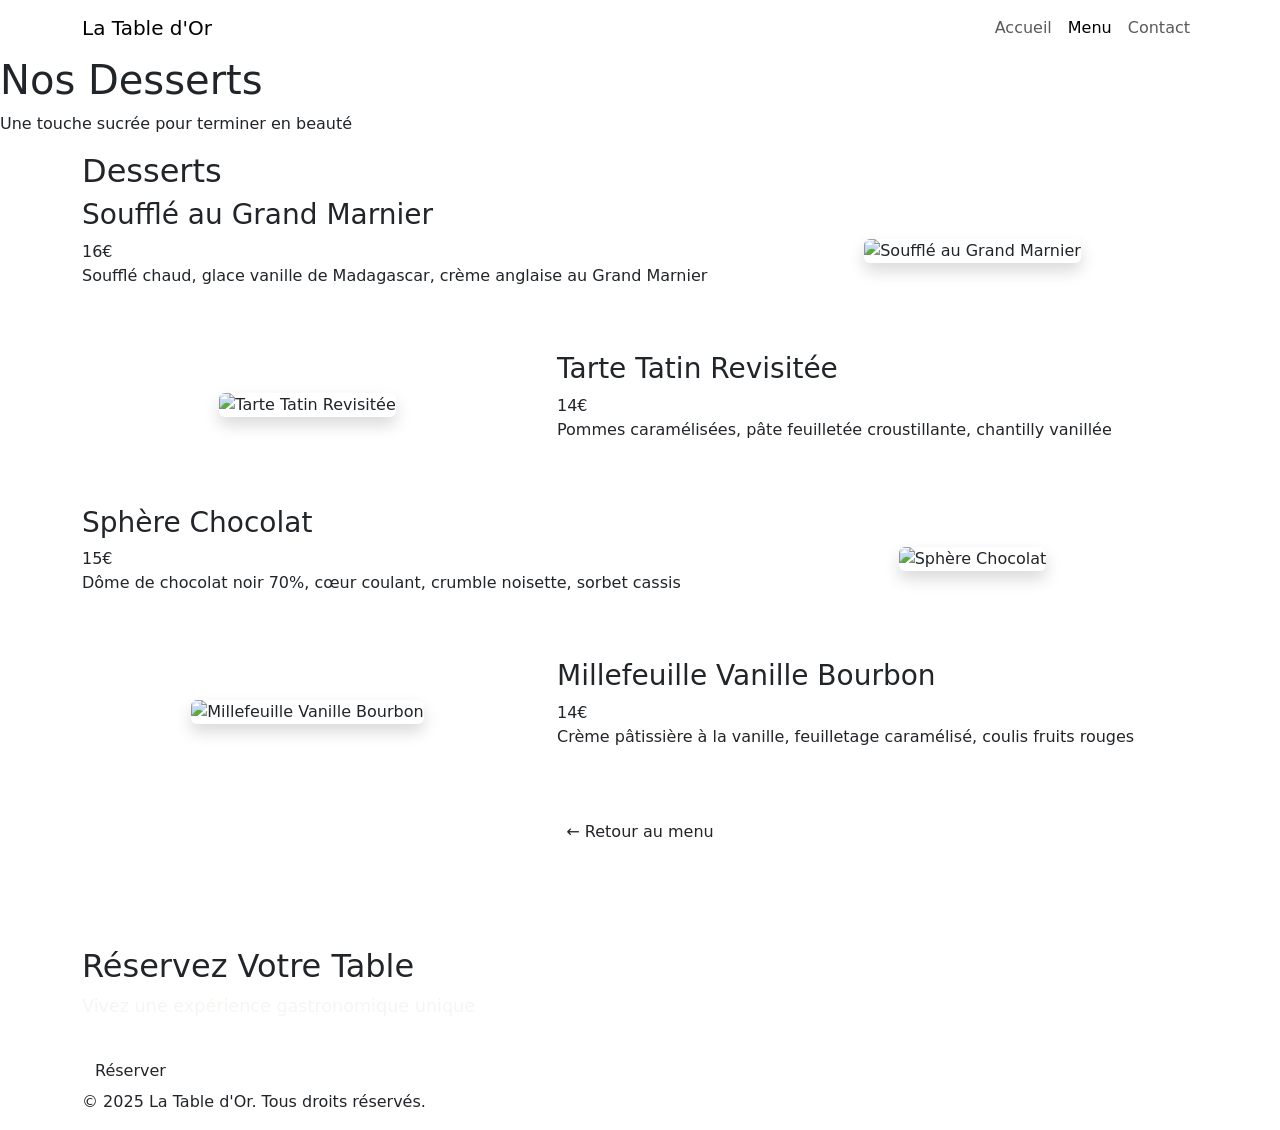
==== menu-desserts.html @ f7732055 "Add files via upload" ====
<!DOCTYPE html>
<html lang="fr">
<head>
    <meta charset="UTF-8">
    <meta name="viewport" content="width=device-width, initial-scale=1.0">
    <title>Desserts - La Table d'Or</title>
    <link href="https://cdn.jsdelivr.net/npm/bootstrap@5.3.0/dist/css/bootstrap.min.css" rel="stylesheet">
    <link rel="stylesheet" href="styles.css">
    <link href="https://fonts.googleapis.com/css2?family=Playfair+Display:wght@400;700&family=Montserrat:wght@300;400;600&display=swap" rel="stylesheet">
</head>
<body>
    <!-- Navigation -->
    <nav class="navbar navbar-expand-lg">
        <div class="container">
            <a class="navbar-brand" href="accueil.html">La Table d'Or</a>
            <button class="navbar-toggler" type="button" data-bs-toggle="collapse" data-bs-target="#navbarNav" style="background-color: #C9A24D;">
                <span class="navbar-toggler-icon"></span>
            </button>
            <div class="collapse navbar-collapse justify-content-end" id="navbarNav">
                <ul class="navbar-nav">
                    <li class="nav-item"><a class="nav-link" href="accueil.html">Accueil</a></li>
                    <li class="nav-item"><a class="nav-link active" href="menu.html">Menu</a></li>
                    <li class="nav-item"><a class="nav-link" href="contact.html">Contact</a></li>
                </ul>
            </div>
        </div>
    </nav>

    <!-- Hero -->
    <section class="menu-hero">
        <h1>Nos Desserts</h1>
        <p>Une touche sucrée pour terminer en beauté</p>
    </section>

    <!-- Desserts avec images -->
    <section class="menu-section pb-5">
        <div class="container">
            <div class="menu-category">
                <h2>Desserts</h2>

                <!-- Soufflé au Grand Marnier -->
                <div class="row align-items-center menu-item fade-in mb-5">
                    <div class="col-lg-7">
                        <div class="menu-item-header">
                            <h3>Soufflé au Grand Marnier</h3>
                            <span class="price">16€</span>
                        </div>
                        <p>Soufflé chaud, glace vanille de Madagascar, crème anglaise au Grand Marnier</p>
                    </div>
                    <div class="col-lg-5 text-center">
                        <img src="https://ediblemontereybay.com/wp-content/uploads/2020/09/Le-Souffle_Grand-Marnier-souffle-with-sauce_Tristan-Davison.jpeg" alt="Soufflé au Grand Marnier" class="img-fluid rounded shadow">
                    </div>
                </div>

                <!-- Tarte Tatin Revisitée -->
                <div class="row align-items-center menu-item fade-in mb-5">
                    <div class="col-lg-7 order-lg-2">
                        <div class="menu-item-header">
                            <h3>Tarte Tatin Revisitée</h3>
                            <span class="price">14€</span>
                        </div>
                        <p>Pommes caramélisées, pâte feuilletée croustillante, chantilly vanillée</p>
                    </div>
                    <div class="col-lg-5 text-center order-lg-1">
                        <img src="https://files.meilleurduchef.com/mdc/photo/recette/tarte-tatin-revisitee-aux-pommes/tarte-tatin-revisitee-aux-pommes-1200.jpg" alt="Tarte Tatin Revisitée" class="img-fluid rounded shadow">
                    </div>
                </div>

                <!-- Sphère Chocolat -->
                <div class="row align-items-center menu-item fade-in mb-5">
                    <div class="col-lg-7">
                        <div class="menu-item-header">
                            <h3>Sphère Chocolat</h3>
                            <span class="price">15€</span>
                        </div>
                        <p>Dôme de chocolat noir 70%, cœur coulant, crumble noisette, sorbet cassis</p>
                    </div>
                    <div class="col-lg-5 text-center">
                        <img src="https://images.stockcake.com/public/f/d/a/fdafb92d-09c8-49fb-9477-f8b53d425341_large/gourmet-dessert-plating-stockcake.jpg" alt="Sphère Chocolat" class="img-fluid rounded shadow">
                    </div>
                </div>

                <!-- Millefeuille Vanille Bourbon -->
                <div class="row align-items-center menu-item fade-in mb-5">
                    <div class="col-lg-7 order-lg-2">
                        <div class="menu-item-header">
                            <h3>Millefeuille Vanille Bourbon</h3>
                            <span class="price">14€</span>
                        </div>
                        <p>Crème pâtissière à la vanille, feuilletage caramélisé, coulis fruits rouges</p>
                    </div>
                    <div class="col-lg-5 text-center order-lg-1">
                        <img src="https://files.meilleurduchef.com/mdc/photo/recipe/chantilly-millefeuille-red-berries/chantilly-millefeuille-red-berries-640.jpg" alt="Millefeuille Vanille Bourbon" class="img-fluid rounded shadow">
                    </div>
                </div>
            </div>

            <div class="text-center my-5">
                <a href="menu.html" class="btn btn-gold">← Retour au menu</a>
            </div>
        </div>
    </section>

    <!-- CTA & Footer -->
    <section class="cta-section">
        <div class="container">
            <h2>Réservez Votre Table</h2>
            <p style="color: #F7F5F2; font-size: 1.1rem; margin-bottom: 2rem;">Vivez une expérience gastronomique unique</p>
            <a href="contact.html"><button class="btn btn-gold">Réserver</button></a>
        </div>
    </section>

    <footer class="footer">
        <div class="container">
            <p>© 2025 La Table d'Or. Tous droits réservés.</p>
        </div>
    </footer>

    <script src="https://cdn.jsdelivr.net/npm/bootstrap@5.3.0/dist/js/bootstrap.bundle.min.js"></script>
    <script src="script.js"></script>
</body>
</html>
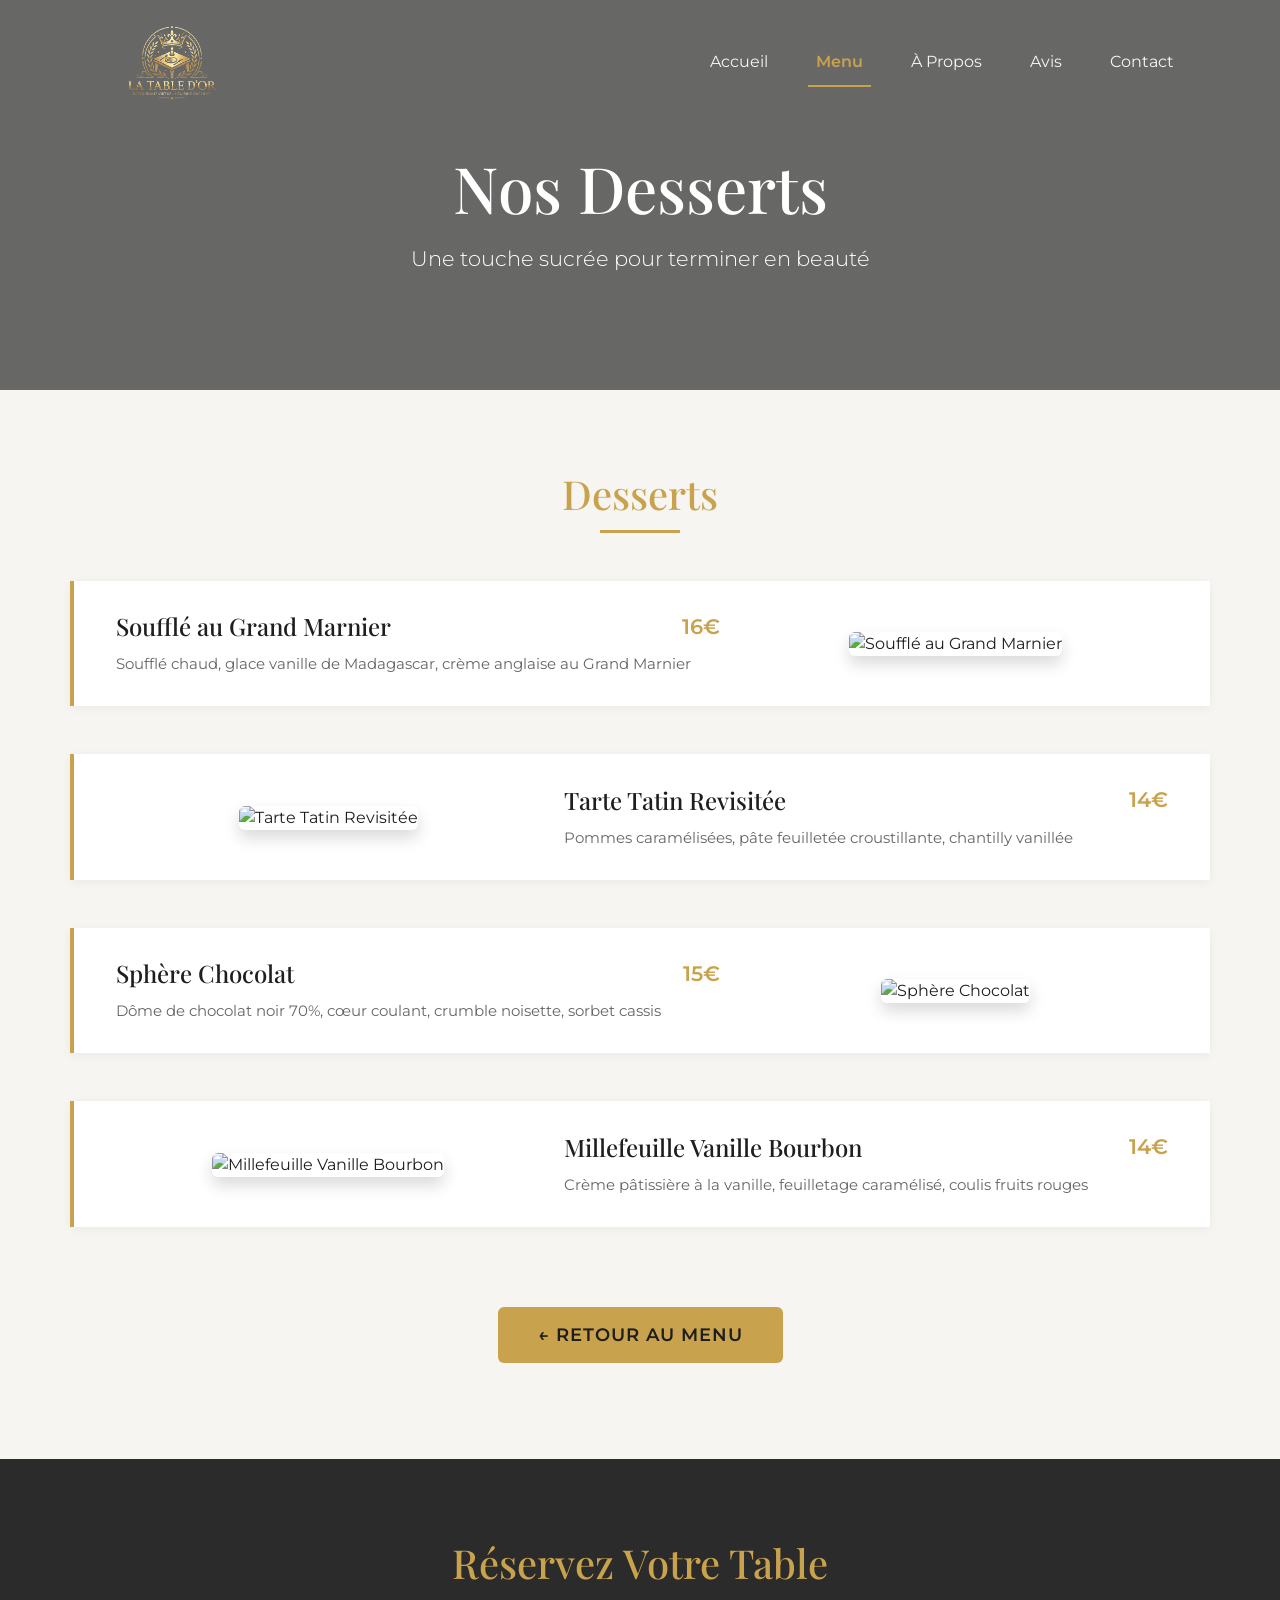
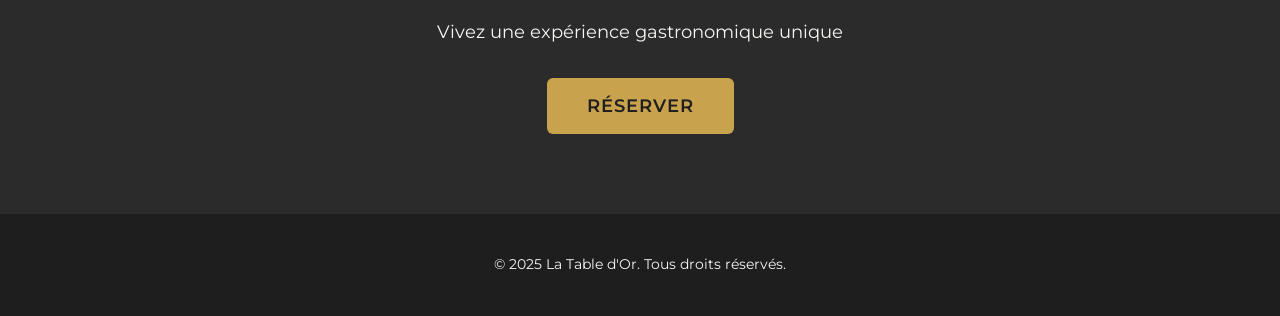
==== commit a73f8e74: "Ajout de vidéos et stylisation de la barre de navigation." ====
--- a/menu-desserts.html
+++ b/menu-desserts.html
@@ -1,122 +1,126 @@
-<!DOCTYPE html>
-<html lang="fr">
-<head>
-    <meta charset="UTF-8">
-    <meta name="viewport" content="width=device-width, initial-scale=1.0">
-    <title>Desserts - La Table d'Or</title>
-    <link href="https://cdn.jsdelivr.net/npm/bootstrap@5.3.0/dist/css/bootstrap.min.css" rel="stylesheet">
-    <link rel="stylesheet" href="styles.css">
-    <link href="https://fonts.googleapis.com/css2?family=Playfair+Display:wght@400;700&family=Montserrat:wght@300;400;600&display=swap" rel="stylesheet">
-</head>
-<body>
-    <!-- Navigation -->
-    <nav class="navbar navbar-expand-lg">
-        <div class="container">
-            <a class="navbar-brand" href="accueil.html">La Table d'Or</a>
-            <button class="navbar-toggler" type="button" data-bs-toggle="collapse" data-bs-target="#navbarNav" style="background-color: #C9A24D;">
-                <span class="navbar-toggler-icon"></span>
-            </button>
-            <div class="collapse navbar-collapse justify-content-end" id="navbarNav">
-                <ul class="navbar-nav">
-                    <li class="nav-item"><a class="nav-link" href="accueil.html">Accueil</a></li>
-                    <li class="nav-item"><a class="nav-link active" href="menu.html">Menu</a></li>
-                    <li class="nav-item"><a class="nav-link" href="contact.html">Contact</a></li>
-                </ul>
-            </div>
-        </div>
-    </nav>
-
-    <!-- Hero -->
-    <section class="menu-hero">
-        <h1>Nos Desserts</h1>
-        <p>Une touche sucrée pour terminer en beauté</p>
-    </section>
-
-    <!-- Desserts avec images -->
-    <section class="menu-section pb-5">
-        <div class="container">
-            <div class="menu-category">
-                <h2>Desserts</h2>
-
-                <!-- Soufflé au Grand Marnier -->
-                <div class="row align-items-center menu-item fade-in mb-5">
-                    <div class="col-lg-7">
-                        <div class="menu-item-header">
-                            <h3>Soufflé au Grand Marnier</h3>
-                            <span class="price">16€</span>
-                        </div>
-                        <p>Soufflé chaud, glace vanille de Madagascar, crème anglaise au Grand Marnier</p>
-                    </div>
-                    <div class="col-lg-5 text-center">
-                        <img src="https://ediblemontereybay.com/wp-content/uploads/2020/09/Le-Souffle_Grand-Marnier-souffle-with-sauce_Tristan-Davison.jpeg" alt="Soufflé au Grand Marnier" class="img-fluid rounded shadow">
-                    </div>
-                </div>
-
-                <!-- Tarte Tatin Revisitée -->
-                <div class="row align-items-center menu-item fade-in mb-5">
-                    <div class="col-lg-7 order-lg-2">
-                        <div class="menu-item-header">
-                            <h3>Tarte Tatin Revisitée</h3>
-                            <span class="price">14€</span>
-                        </div>
-                        <p>Pommes caramélisées, pâte feuilletée croustillante, chantilly vanillée</p>
-                    </div>
-                    <div class="col-lg-5 text-center order-lg-1">
-                        <img src="https://files.meilleurduchef.com/mdc/photo/recette/tarte-tatin-revisitee-aux-pommes/tarte-tatin-revisitee-aux-pommes-1200.jpg" alt="Tarte Tatin Revisitée" class="img-fluid rounded shadow">
-                    </div>
-                </div>
-
-                <!-- Sphère Chocolat -->
-                <div class="row align-items-center menu-item fade-in mb-5">
-                    <div class="col-lg-7">
-                        <div class="menu-item-header">
-                            <h3>Sphère Chocolat</h3>
-                            <span class="price">15€</span>
-                        </div>
-                        <p>Dôme de chocolat noir 70%, cœur coulant, crumble noisette, sorbet cassis</p>
-                    </div>
-                    <div class="col-lg-5 text-center">
-                        <img src="https://images.stockcake.com/public/f/d/a/fdafb92d-09c8-49fb-9477-f8b53d425341_large/gourmet-dessert-plating-stockcake.jpg" alt="Sphère Chocolat" class="img-fluid rounded shadow">
-                    </div>
-                </div>
-
-                <!-- Millefeuille Vanille Bourbon -->
-                <div class="row align-items-center menu-item fade-in mb-5">
-                    <div class="col-lg-7 order-lg-2">
-                        <div class="menu-item-header">
-                            <h3>Millefeuille Vanille Bourbon</h3>
-                            <span class="price">14€</span>
-                        </div>
-                        <p>Crème pâtissière à la vanille, feuilletage caramélisé, coulis fruits rouges</p>
-                    </div>
-                    <div class="col-lg-5 text-center order-lg-1">
-                        <img src="https://files.meilleurduchef.com/mdc/photo/recipe/chantilly-millefeuille-red-berries/chantilly-millefeuille-red-berries-640.jpg" alt="Millefeuille Vanille Bourbon" class="img-fluid rounded shadow">
-                    </div>
-                </div>
-            </div>
-
-            <div class="text-center my-5">
-                <a href="menu.html" class="btn btn-gold">← Retour au menu</a>
-            </div>
-        </div>
-    </section>
-
-    <!-- CTA & Footer -->
-    <section class="cta-section">
-        <div class="container">
-            <h2>Réservez Votre Table</h2>
-            <p style="color: #F7F5F2; font-size: 1.1rem; margin-bottom: 2rem;">Vivez une expérience gastronomique unique</p>
-            <a href="contact.html"><button class="btn btn-gold">Réserver</button></a>
-        </div>
-    </section>
-
-    <footer class="footer">
-        <div class="container">
-            <p>© 2025 La Table d'Or. Tous droits réservés.</p>
-        </div>
-    </footer>
-
-    <script src="https://cdn.jsdelivr.net/npm/bootstrap@5.3.0/dist/js/bootstrap.bundle.min.js"></script>
-    <script src="script.js"></script>
-</body>
+<!DOCTYPE html>
+<html lang="fr">
+<head>
+    <meta charset="UTF-8">
+    <meta name="viewport" content="width=device-width, initial-scale=1.0">
+    <title>Desserts - La Table d'Or</title>
+    <link href="https://cdn.jsdelivr.net/npm/bootstrap@5.3.0/dist/css/bootstrap.min.css" rel="stylesheet">
+    <link rel="stylesheet" href="styles.css">
+    <link href="https://fonts.googleapis.com/css2?family=Playfair+Display:wght@400;700&family=Montserrat:wght@300;400;600&display=swap" rel="stylesheet">
+</head>
+<body>
+    <!-- Navigation -->
+    <nav class="navbar navbar-expand-lg">
+        <div class="container">
+            <a class="navbar-brand" href="index.html">
+                <img src="logo.png" width="180" />
+            </a>
+            <button class="navbar-toggler" type="button" data-bs-toggle="collapse" data-bs-target="#navbarNav" style="background-color: #C9A24D;">
+                <span class="navbar-toggler-icon"></span>
+            </button>
+            <div class="collapse navbar-collapse justify-content-end" id="navbarNav">
+                <ul class="navbar-nav">
+                    <li class="nav-item"><a class="nav-link" href="index.html">Accueil</a></li>
+                    <li class="nav-item"><a class="nav-link active" href="menu.html">Menu</a></li>
+                    <li class="nav-item"><a class="nav-link" href="a-propos.html">À Propos</a></li>
+                    <li class="nav-item"><a class="nav-link" href="avis.html">Avis</a></li>
+                    <li class="nav-item"><a class="nav-link" href="contact.html">Contact</a></li>
+                </ul>
+            </div>
+        </div>
+    </nav>
+
+    <!-- Hero -->
+    <section class="menu-hero">
+        <h1>Nos Desserts</h1>
+        <p>Une touche sucrée pour terminer en beauté</p>
+    </section>
+
+    <!-- Desserts avec images -->
+    <section class="menu-section pb-5">
+        <div class="container">
+            <div class="menu-category">
+                <h2>Desserts</h2>
+
+                <!-- Soufflé au Grand Marnier -->
+                <div class="row align-items-center menu-item fade-in mb-5">
+                    <div class="col-lg-7">
+                        <div class="menu-item-header">
+                            <h3>Soufflé au Grand Marnier</h3>
+                            <span class="price">16€</span>
+                        </div>
+                        <p>Soufflé chaud, glace vanille de Madagascar, crème anglaise au Grand Marnier</p>
+                    </div>
+                    <div class="col-lg-5 text-center">
+                        <img src="https://ediblemontereybay.com/wp-content/uploads/2020/09/Le-Souffle_Grand-Marnier-souffle-with-sauce_Tristan-Davison.jpeg" alt="Soufflé au Grand Marnier" class="img-fluid rounded shadow">
+                    </div>
+                </div>
+
+                <!-- Tarte Tatin Revisitée -->
+                <div class="row align-items-center menu-item fade-in mb-5">
+                    <div class="col-lg-7 order-lg-2">
+                        <div class="menu-item-header">
+                            <h3>Tarte Tatin Revisitée</h3>
+                            <span class="price">14€</span>
+                        </div>
+                        <p>Pommes caramélisées, pâte feuilletée croustillante, chantilly vanillée</p>
+                    </div>
+                    <div class="col-lg-5 text-center order-lg-1">
+                        <img src="https://files.meilleurduchef.com/mdc/photo/recette/tarte-tatin-revisitee-aux-pommes/tarte-tatin-revisitee-aux-pommes-1200.jpg" alt="Tarte Tatin Revisitée" class="img-fluid rounded shadow">
+                    </div>
+                </div>
+
+                <!-- Sphère Chocolat -->
+                <div class="row align-items-center menu-item fade-in mb-5">
+                    <div class="col-lg-7">
+                        <div class="menu-item-header">
+                            <h3>Sphère Chocolat</h3>
+                            <span class="price">15€</span>
+                        </div>
+                        <p>Dôme de chocolat noir 70%, cœur coulant, crumble noisette, sorbet cassis</p>
+                    </div>
+                    <div class="col-lg-5 text-center">
+                        <img src="https://images.stockcake.com/public/f/d/a/fdafb92d-09c8-49fb-9477-f8b53d425341_large/gourmet-dessert-plating-stockcake.jpg" alt="Sphère Chocolat" class="img-fluid rounded shadow">
+                    </div>
+                </div>
+
+                <!-- Millefeuille Vanille Bourbon -->
+                <div class="row align-items-center menu-item fade-in mb-5">
+                    <div class="col-lg-7 order-lg-2">
+                        <div class="menu-item-header">
+                            <h3>Millefeuille Vanille Bourbon</h3>
+                            <span class="price">14€</span>
+                        </div>
+                        <p>Crème pâtissière à la vanille, feuilletage caramélisé, coulis fruits rouges</p>
+                    </div>
+                    <div class="col-lg-5 text-center order-lg-1">
+                        <img src="https://files.meilleurduchef.com/mdc/photo/recipe/chantilly-millefeuille-red-berries/chantilly-millefeuille-red-berries-640.jpg" alt="Millefeuille Vanille Bourbon" class="img-fluid rounded shadow">
+                    </div>
+                </div>
+            </div>
+
+            <div class="text-center my-5">
+                <a href="menu.html" class="btn btn-gold">← Retour au menu</a>
+            </div>
+        </div>
+    </section>
+
+    <!-- CTA & Footer -->
+    <section class="cta-section">
+        <div class="container">
+            <h2>Réservez Votre Table</h2>
+            <p style="color: #F7F5F2; font-size: 1.1rem; margin-bottom: 2rem;">Vivez une expérience gastronomique unique</p>
+            <a href="contact.html"><button class="btn btn-gold">Réserver</button></a>
+        </div>
+    </section>
+
+    <footer class="footer">
+        <div class="container">
+            <p>© 2025 La Table d'Or. Tous droits réservés.</p>
+        </div>
+    </footer>
+
+    <script src="https://cdn.jsdelivr.net/npm/bootstrap@5.3.0/dist/js/bootstrap.bundle.min.js"></script>
+    <script src="script.js"></script>
+</body>
 </html>
--- a/styles.css
+++ b/styles.css
@@ -0,0 +1,858 @@
+/* ========================================
+   STYLES GÉNÉRAUX
+   ======================================== */
+
+* {
+    margin: 0;
+    padding: 0;
+    box-sizing: border-box;
+}
+
+body {
+    font-family: 'Montserrat', sans-serif;
+    background-color: #F7F5F2;
+    color: #1E1E1E;
+    overflow-x: hidden;
+}
+
+h1, h2, h3 {
+    font-family: 'Playfair Display', serif;
+}
+
+/* ========================================
+   NAVIGATION
+   ======================================== */
+
+.navbar {
+    /* background-color: rgba(130, 150, 151, 0.541); */
+    position: fixed;
+    width: 100%;
+    top: 0;
+    z-index: 1000;
+    transition: all 0.3s ease;
+}
+
+.navbar.scrolled {
+    padding: 0.8rem 0;
+    box-shadow: 0 2px 10px rgba(0,0,0,0.1);
+}
+
+.navbar-brand {
+    font-family: 'Playfair Display', serif;
+    font-size: 1.8rem;
+    color: #C9A24D !important;
+    font-weight: 700;
+}
+
+.nav-link {
+    color: #F7F5F2 !important;
+    font-weight: 400;
+    margin: 0 1rem;
+    transition: color 0.3s ease;
+    position: relative;
+}
+
+.nav-link::after {
+    content: '';
+    position: absolute;
+    bottom: -5px;
+    left: 0;
+    width: 0;
+    height: 2px;
+    background-color: #C9A24D;
+    transition: width 0.3s ease;
+}
+
+.nav-link:hover::after {
+    width: 100%;
+}
+
+.nav-link:hover {
+    color: #C9A24D !important;
+}
+  .nav-link.active {
+        color: #C9A24D !important;
+        font-weight: 600;
+    }
+    .nav-link.active::after {
+        width: 100% !important;
+    }
+
+/* ========================================
+   BOUTONS
+   ======================================== */
+
+.btn-gold {
+    background-color: #C9A24D;
+    color: #1E1E1E;
+    border: none;
+    padding: 15px 40px;
+    font-size: 1.1rem;
+    font-weight: 600;
+    transition: all 0.3s ease;
+    text-transform: uppercase;
+    letter-spacing: 1px;
+}
+
+.btn-gold:hover {
+    background-color: #1E1E1E;
+    color: #C9A24D;
+    transform: translateY(-3px);
+    box-shadow: 0 10px 20px rgba(201, 162, 77, 0.3);
+}
+
+/* ========================================
+   PAGE ACCUEIL - HERO SECTION
+   ======================================== */
+
+.hero {
+    height: 100vh;
+    position: relative;
+    overflow: hidden;
+    margin-top: 0;
+}
+
+.hero-overlay {
+    position: absolute;
+    top: 0;
+    left: 0;
+    width: 100%;
+    height: 100%;
+    background: linear-gradient(to bottom, rgba(0,0,0,0.3), rgba(0,0,0,0.6));
+    display: flex;
+    align-items: center;
+    justify-content: center;
+}
+
+.hero-content {
+    text-align: center;
+    color: white;
+    z-index: 2;
+    animation: fadeInUp 1.5s ease;
+}
+
+@keyframes fadeInUp {
+    from {
+        opacity: 0;
+        transform: translateY(50px);
+    }
+    to {
+        opacity: 1;
+        transform: translateY(0);
+    }
+}
+
+.hero-content h1 {
+    font-size: 4rem;
+    margin-bottom: 1rem;
+    font-weight: 700;
+    letter-spacing: 2px;
+}
+
+.hero-content p {
+    font-size: 1.3rem;
+    margin-bottom: 2rem;
+    font-weight: 300;
+    max-width: 600px;
+    margin-left: auto;
+    margin-right: auto;
+}
+
+/* .icons {
+    position: absolute;
+    top: 220px;
+    left: 0px;
+}
+
+.icons .fa-circle-arrow-left {
+    position: absolute;
+    top: 230px;
+    left: 30px;
+    font-size: 30px;
+    color: #fff;
+}
+
+.icons .fa-circle-arrow-right {
+    font-size: 30px;
+    position: absolute;
+    top: 230px;
+    right: -1810px;
+    color: #fff;
+} */
+
+/* ========================================
+   PAGE ACCUEIL - PRÉSENTATION
+   ======================================== */
+
+.presentation {
+    padding: 100px 0;
+    background-color: #F7F5F2;
+}
+
+.presentation-content {
+    max-width: 800px;
+    margin: 0 auto;
+    text-align: center;
+    animation: fadeIn 1s ease;
+}
+
+@keyframes fadeIn {
+    from { opacity: 0; }
+    to { opacity: 1; }
+}
+
+.presentation h2 {
+    font-size: 3rem;
+    color: #C9A24D;
+    margin-bottom: 2rem;
+}
+
+.presentation p {
+    font-size: 1.1rem;
+    line-height: 1.8;
+    color: #1E1E1E;
+    margin-bottom: 1.5rem;
+}
+
+/* ========================================
+   PAGE ACCUEIL - GALERIE
+   ======================================== */
+
+.gallery {
+    padding: 100px 0;
+    background-color: #2B2B2B;
+}
+
+.gallery h2 {
+    text-align: center;
+    color: #C9A24D;
+    font-size: 3rem;
+    margin-bottom: 3rem;
+}
+
+.gallery-item {
+    position: relative;
+    overflow: hidden;
+    height: 400px;
+    margin-bottom: 30px;
+    cursor: pointer;
+}
+
+.gallery-item img {
+    width: 100%;
+    height: 100%;
+    object-fit: cover;
+    transition: transform 0.5s ease;
+}
+
+.gallery-item:hover img {
+    transform: scale(1.1);
+}
+
+.gallery-overlay {
+    position: absolute;
+    top: 0;
+    left: 0;
+    width: 100%;
+    height: 100%;
+    background: rgba(201, 162, 77, 0.8);
+    display: flex;
+    align-items: center;
+    justify-content: center;
+    opacity: 0;
+    transition: opacity 0.4s ease;
+}
+
+.gallery-item:hover .gallery-overlay {
+    opacity: 1;
+}
+
+.gallery-overlay h3 {
+    color: white;
+    font-size: 2rem;
+}
+
+/* ========================================
+   PAGE MENU - HERO
+   ======================================== */
+
+.menu-hero {
+    background: linear-gradient(rgba(43, 43, 43, 0.7), rgba(43, 43, 43, 0.7)), 
+                url('https://images.unsplash.com/photo-1550966871-3ed3cdb5ed0c?w=1920&h=600&fit=crop');
+    background-size: cover;
+    background-position: center;
+    padding: 150px 0 100px;
+    text-align: center;
+    color: white;
+    animation: fadeIn 1s ease;
+}
+
+.menu-hero h1 {
+    font-size: 4rem;
+    margin-bottom: 1rem;
+    animation: slideDown 1s ease;
+}
+
+@keyframes slideDown {
+    from {
+        opacity: 0;
+        transform: translateY(-50px);
+    }
+    to {
+        opacity: 1;
+        transform: translateY(0);
+    }
+}
+
+.menu-hero p {
+    font-size: 1.3rem;
+    font-weight: 300;
+}
+
+/* ========================================
+   PAGE MENU - SECTIONS
+   ======================================== */
+
+.menu-section {
+    padding: 80px 0;
+}
+
+.menu-category {
+    margin-bottom: 80px;
+    opacity: 0;
+    transform: translateY(30px);
+    animation: fadeInUp 0.8s ease forwards;
+}
+
+.menu-category:nth-child(1) { animation-delay: 0.2s; }
+.menu-category:nth-child(2) { animation-delay: 0.4s; }
+.menu-category:nth-child(3) { animation-delay: 0.6s; }
+
+.menu-category h2 {
+    font-size: 2.5rem;
+    color: #C9A24D;
+    text-align: center;
+    margin-bottom: 3rem;
+    position: relative;
+    padding-bottom: 15px;
+}
+
+.menu-category h2::after {
+    content: '';
+    position: absolute;
+    bottom: 0;
+    left: 50%;
+    transform: translateX(-50%);
+    width: 80px;
+    height: 3px;
+    background-color: #C9A24D;
+}
+
+.menu-item {
+    background: white;
+    padding: 30px;
+    margin-bottom: 20px;
+    border-left: 4px solid #C9A24D;
+    transition: all 0.3s ease;
+    box-shadow: 0 2px 10px rgba(0,0,0,0.05);
+}
+
+.menu-item:hover {
+    transform: translateX(10px);
+    box-shadow: 0 5px 20px rgba(201, 162, 77, 0.2);
+}
+
+.menu-item-header {
+    display: flex;
+    justify-content: space-between;
+    align-items: center;
+    margin-bottom: 10px;
+}
+
+.menu-item h3 {
+    font-size: 1.5rem;
+    color: #1E1E1E;
+    margin: 0;
+}
+
+.menu-item .price {
+    font-size: 1.3rem;
+    color: #C9A24D;
+    font-weight: 600;
+}
+
+.menu-item p {
+    color: #666;
+    font-size: 0.95rem;
+    line-height: 1.6;
+    margin: 0;
+}
+
+/* ========================================
+   PAGE MENU - IMAGE
+   ======================================== */
+
+.menu-image {
+    text-align: center;
+    margin: 60px 0;
+}
+
+
+.menu-image img {
+    width: 100%;
+    max-width: 800px;
+    height: 400px;
+    object-fit: cover;
+    border-radius: 10px;
+    box-shadow: 0 10px 30px rgba(0,0,0,0.1);
+    animation: zoomInImage 1s ease;
+}
+
+@keyframes zoomInImage {
+    from {
+        opacity: 0;
+        transform: scale(0.9);
+    }
+    to {
+        opacity: 1;
+        transform: scale(1);
+    }
+}
+
+/* ========================================
+   CTA SECTION
+   ======================================== */
+
+.cta-section {
+    background-color: #2B2B2B;
+    padding: 80px 0;
+    text-align: center;
+}
+
+.cta-section h2 {
+    color: #C9A24D;
+    font-size: 2.5rem;
+    margin-bottom: 2rem;
+}
+
+/* ========================================
+   PAGE CONTACT - HERO
+   ======================================== */
+
+.contact-hero {
+    background: linear-gradient(rgba(43, 43, 43, 0.7), rgba(43, 43, 43, 0.7)), 
+                url('https://images.unsplash.com/photo-1517248135467-4c7edcad34c4?w=1920&h=600&fit=crop');
+    background-size: cover;
+    background-position: center;
+    padding: 150px 0 100px;
+    text-align: center;
+    color: white;
+    animation: fadeIn 1s ease;
+}
+
+.contact-hero h1 {
+    font-size: 4rem;
+    margin-bottom: 1rem;
+    animation: slideDown 1s ease;
+}
+
+
+.contact-hero p {
+    font-size: 1.3rem;
+    font-weight: 300;
+}
+
+/* ========================================
+   PAGE CONTACT - INFORMATIONS
+   ======================================== */
+
+.contact-section {
+    padding: 80px 0;
+}
+
+.contact-info {
+    background: white;
+    padding: 50px;
+    border-left: 5px solid #C9A24D;
+    box-shadow: 0 5px 20px rgba(0,0,0,0.1);
+    margin-bottom: 40px;
+    animation: slideInLeft 0.8s ease;
+}
+
+@keyframes slideInLeft {
+    from {
+        opacity: 0;
+        transform: translateX(-50px);
+    }
+    to {
+        opacity: 1;
+        transform: translateX(0);
+    }
+}
+
+.contact-info h2 {
+    color: #C9A24D;
+    font-size: 2.5rem;
+    margin-bottom: 2rem;
+}
+
+.info-item {
+    margin-bottom: 30px;
+    padding: 20px;
+    background: #F7F5F2;
+    border-radius: 5px;
+    transition: all 0.3s ease;
+}
+
+.info-item:hover {
+    transform: translateX(10px);
+    background: #C9A24D;
+    color: white;
+}
+
+.info-item h3 {
+    font-size: 1.3rem;
+    margin-bottom: 10px;
+    color: #1E1E1E;
+}
+
+.info-item:hover h3 {
+    color: white;
+}
+
+.info-item p {
+    margin: 0;
+    font-size: 1rem;
+    color: #666;
+}
+
+.info-item:hover p {
+    color: white;
+}
+
+.info-item a {
+    color: #C9A24D;
+    text-decoration: none;
+    transition: color 0.3s ease;
+}
+
+.info-item:hover a {
+    color: white;
+}
+
+/* ========================================
+   PAGE CONTACT - HORAIRES
+   ======================================== */
+
+.horaires {
+    background: #2B2B2B;
+    color: white;
+    padding: 30px;
+    border-radius: 5px;
+    animation: slideInRight 0.8s ease;
+}
+
+@keyframes slideInRight {
+    from {
+        opacity: 0;
+        transform: translateX(50px);
+    }
+    to {
+        opacity: 1;
+        transform: translateX(0);
+    }
+}
+
+.horaires h3 {
+    color: #C9A24D;
+    font-size: 2rem;
+    margin-bottom: 1.5rem;
+    text-align: center;
+}
+
+.horaire-item {
+    display: flex;
+    justify-content: space-between;
+    padding: 15px 0;
+    border-bottom: 1px solid rgba(201, 162, 77, 0.3);
+}
+
+.horaire-item:last-child {
+    border-bottom: none;
+}
+
+.horaire-jour {
+    font-weight: 600;
+}
+
+.horaire-heures {
+    color: #C9A24D;
+}
+
+/* ========================================
+   PAGE CONTACT - MAP
+   ======================================== */
+
+.map-container {
+    margin-top: 60px;
+    animation: fadeInUp 1s ease;
+}
+
+.map-container h2 {
+    text-align: center;
+    color: #C9A24D;
+    font-size: 2.5rem;
+    margin-bottom: 2rem;
+}
+
+.map-wrapper {
+    position: relative;
+    padding-bottom: 56.25%;
+    height: 0;
+    overflow: hidden;
+    border-radius: 10px;
+    box-shadow: 0 10px 30px rgba(0,0,0,0.2);
+}
+
+.map-wrapper iframe {
+    position: absolute;
+    top: 0;
+    left: 0;
+    width: 100%;
+    height: 100%;
+    border: 0;
+}
+
+/* ========================================
+   PAGE CONTACT - IMAGE
+   ======================================== */
+
+.contact-image {
+    text-align: center;
+    margin: 60px 0;
+}
+
+.contact-image img {
+    width: 100%;
+    max-width: 600px;
+    height: 400px;
+    object-fit: cover;
+    border-radius: 10px;
+    box-shadow: 0 10px 30px rgba(0,0,0,0.1);
+    animation: zoomInImage 1s ease;
+}
+
+/* ========================================
+   PAGE CONTACT - FORMULAIRE
+   ======================================== */
+
+.contact-form {
+    background: white;
+    padding: 50px;
+    border-radius: 10px;
+    box-shadow: 0 5px 20px rgba(0,0,0,0.1);
+    margin-top: 40px;
+}
+
+.contact-form h2 {
+    color: #C9A24D;
+    font-size: 2.5rem;
+    margin-bottom: 2rem;
+    text-align: center;
+}
+
+.form-control {
+    border: 2px solid #F7F5F2;
+    padding: 15px;
+    margin-bottom: 20px;
+    transition: all 0.3s ease;
+}
+
+.form-control:focus {
+    border-color: #C9A24D;
+    box-shadow: 0 0 0 0.2rem rgba(201, 162, 77, 0.25);
+}
+
+.contact-form .btn-gold {
+    width: 100%;
+}
+
+/* ========================================
+   FOOTER
+   ======================================== */
+
+.footer {
+    background-color: #1E1E1E;
+    color: #F7F5F2;
+    padding: 40px 0;
+    text-align: center;
+}
+
+.footer p {
+    margin: 0;
+    font-size: 0.9rem;
+}
+
+/* ========================================
+   ANIMATIONS GÉNÉRALES
+   ======================================== */
+
+.fade-in {
+    opacity: 0;
+    transform: translateY(30px);
+    transition: all 0.8s ease;
+}
+
+.fade-in.visible {
+    opacity: 1;
+    transform: translateY(0);
+}
+
+/* ========================================
+   RESPONSIVE DESIGN
+   ======================================== */
+
+@media (max-width: 768px) {
+    .hero-content h1,
+    .menu-hero h1,
+    .contact-hero h1 {
+        font-size: 2.5rem;
+    }
+    
+    .hero-content p,
+    .menu-hero p,
+    .contact-hero p {
+        font-size: 1rem;
+    }
+    
+    .presentation h2,
+    .gallery h2,
+    .menu-category h2 {
+        font-size: 2rem;
+    }
+    
+    .menu-item-header {
+        flex-direction: column;
+        align-items: flex-start;
+    }
+    
+    .menu-item .price {
+        margin-top: 10px;
+    }
+    
+    .contact-info,
+    .contact-form {
+        padding: 30px 20px;
+    }
+    
+    .horaires {
+        margin-top: 30px;
+    }
+    
+    .navbar {
+        background-color: #2B2B2B;
+    }
+}
+/* ========================================
+   PAGE Avis - HERO
+   ======================================== */
+
+.avis-card {
+            background: white;
+            padding: 30px;
+            border-radius: 10px;
+            box-shadow: 0 5px 20px rgba(0,0,0,0.1);
+            margin-bottom: 30px;
+            transition: transform 0.3s ease;
+ }
+ .avis-card:hover {
+            transform: translateY(-5px);
+            box-shadow: 0 10px 30px rgba(201, 162, 77, 0.2);
+        }
+        .stars {
+            color: #C9A24D;
+            font-size: 1.5rem;
+            margin-bottom: 15px;
+        }
+        .avis-header {
+            display: flex;
+            justify-content: space-between;
+            align-items: center;
+            margin-bottom: 15px;
+        }
+        .client-name {
+            font-weight: 600;
+            color: #1E1E1E;
+            font-size: 1.2rem;
+        }
+        .avis-date {
+            color: #666;
+            font-size: 0.9rem;
+        }
+        .avis-text {
+            color: #1E1E1E;
+            line-height: 1.8;
+        }
+        .rating-summary {
+            background: linear-gradient(135deg, #C9A24D 0%, #A8863E 100%);
+            color: white;
+            padding: 50px;
+            border-radius: 10px;
+            text-align: center;
+            margin-bottom: 50px;
+        }
+        .rating-number {
+            font-size: 4rem;
+            font-weight: 700;
+            margin-bottom: 10px;
+        }
+        .rating-stars {
+            font-size: 2rem;
+            margin-bottom: 10px;
+        }
+        .total-reviews {
+            font-size: 1.1rem;
+            opacity: 0.9;
+        }
+        .form-avis {
+            background: white;
+            padding: 40px;
+            border-radius: 10px;
+            box-shadow: 0 5px 20px rgba(0,0,0,0.1);
+            margin-bottom: 50px;
+        }
+        .star-rating {
+            display: flex;
+            gap: 10px;
+            font-size: 2rem;
+            margin-bottom: 20px;
+        }
+        .star-rating input {
+            display: none;
+        }
+        .star-rating label {
+            cursor: pointer;
+            color: #ddd;
+            transition: color 0.2s;
+        }
+        .star-rating label:hover,
+        .star-rating label:hover ~ label,
+        .star-rating input:checked ~ label {
+            color: #C9A24D;
+        }
+        .client-photo {
+            width: 60px;
+            height: 60px;
+            border-radius: 50%;
+            object-fit: cover;
+            margin-right: 15px;
+        }
+        .verified-badge {
+            background: #2B8A3E;
+            color: white;
+            padding: 3px 10px;
+            border-radius: 20px;
+            font-size: 0.8rem;
+            margin-left: 10px;
+        }
+  
